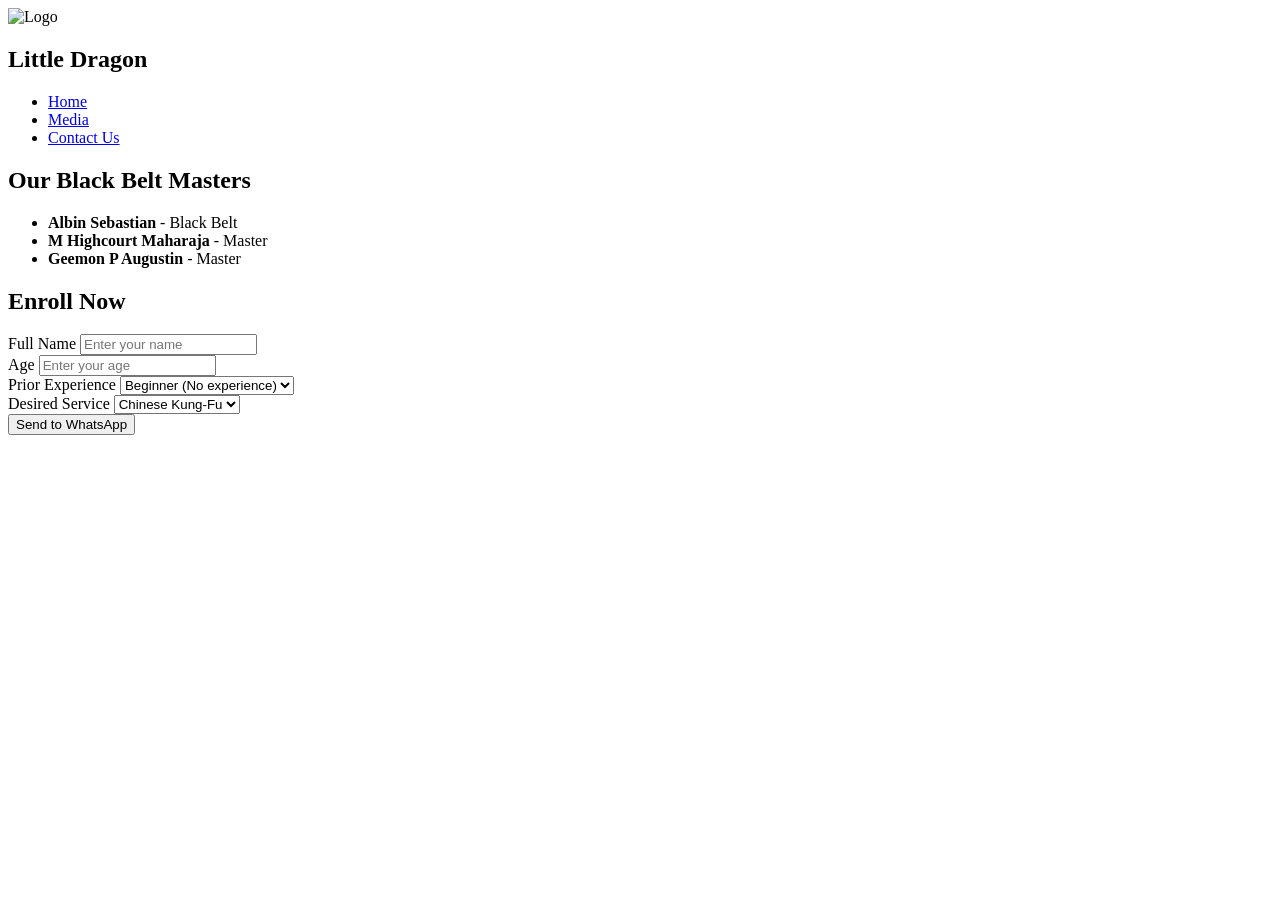
==== contact.html @ 61b42633 "Create contact.html" ====
<!DOCTYPE html>
<html lang="en">
<head>
    <meta charset="UTF-8">
    <meta name="viewport" content="width=device-width, initial-scale=1.0">
    <title>Contact - Little Dragon</title>
    <link rel="stylesheet" href="style.css">
</head>
<body class="no-intro">
    <nav class="glass-nav">
        <div class="logo-area">
            <img src="assets/1000696694.png" alt="Logo" class="nav-logo">
            <h2>Little Dragon</h2>
        </div>
        <ul class="nav-links">
            <li><a href="index.html">Home</a></li>
            <li><a href="media.html">Media</a></li>
            <li><a href="contact.html" class="active">Contact Us</a></li>
        </ul>
    </nav>

    <div class="container">
        <section class="masters-section glass-panel">
            <h2 class="glow-text">Our Black Belt Masters</h2>
            <ul class="masters-list">
                <li><strong>Albin Sebastian</strong> - Black Belt</li>
                <li><strong>M Highcourt Maharaja</strong> - Master</li>
                <li><strong>Geemon P Augustin</strong> - Master</li>
            </ul>
        </section>

        <section class="contact-section glass-panel">
            <h2>Enroll Now</h2>
            <form id="whatsapp-form">
                <div class="input-group">
                    <label>Full Name</label>
                    <input type="text" id="wa-name" required placeholder="Enter your name">
                </div>
                <div class="input-group">
                    <label>Age</label>
                    <input type="number" id="wa-age" required placeholder="Enter your age">
                </div>
                <div class="input-group">
                    <label>Prior Experience</label>
                    <select id="wa-exp">
                        <option value="Beginner">Beginner (No experience)</option>
                        <option value="Intermediate">Intermediate</option>
                        <option value="Advanced">Advanced / Black Belt</option>
                    </select>
                </div>
                <div class="input-group">
                    <label>Desired Service</label>
                    <select id="wa-service">
                        <option value="Kung-Fu">Chinese Kung-Fu</option>
                        <option value="Yoga">Yoga Training</option>
                        <option value="Both">Both</option>
                    </select>
                </div>
                <button type="button" class="btn-glow" onclick="sendToWhatsApp()">Send to WhatsApp</button>
            </form>
        </section>
    </div>

    <script src="script.js"></script>
</body>
</html>
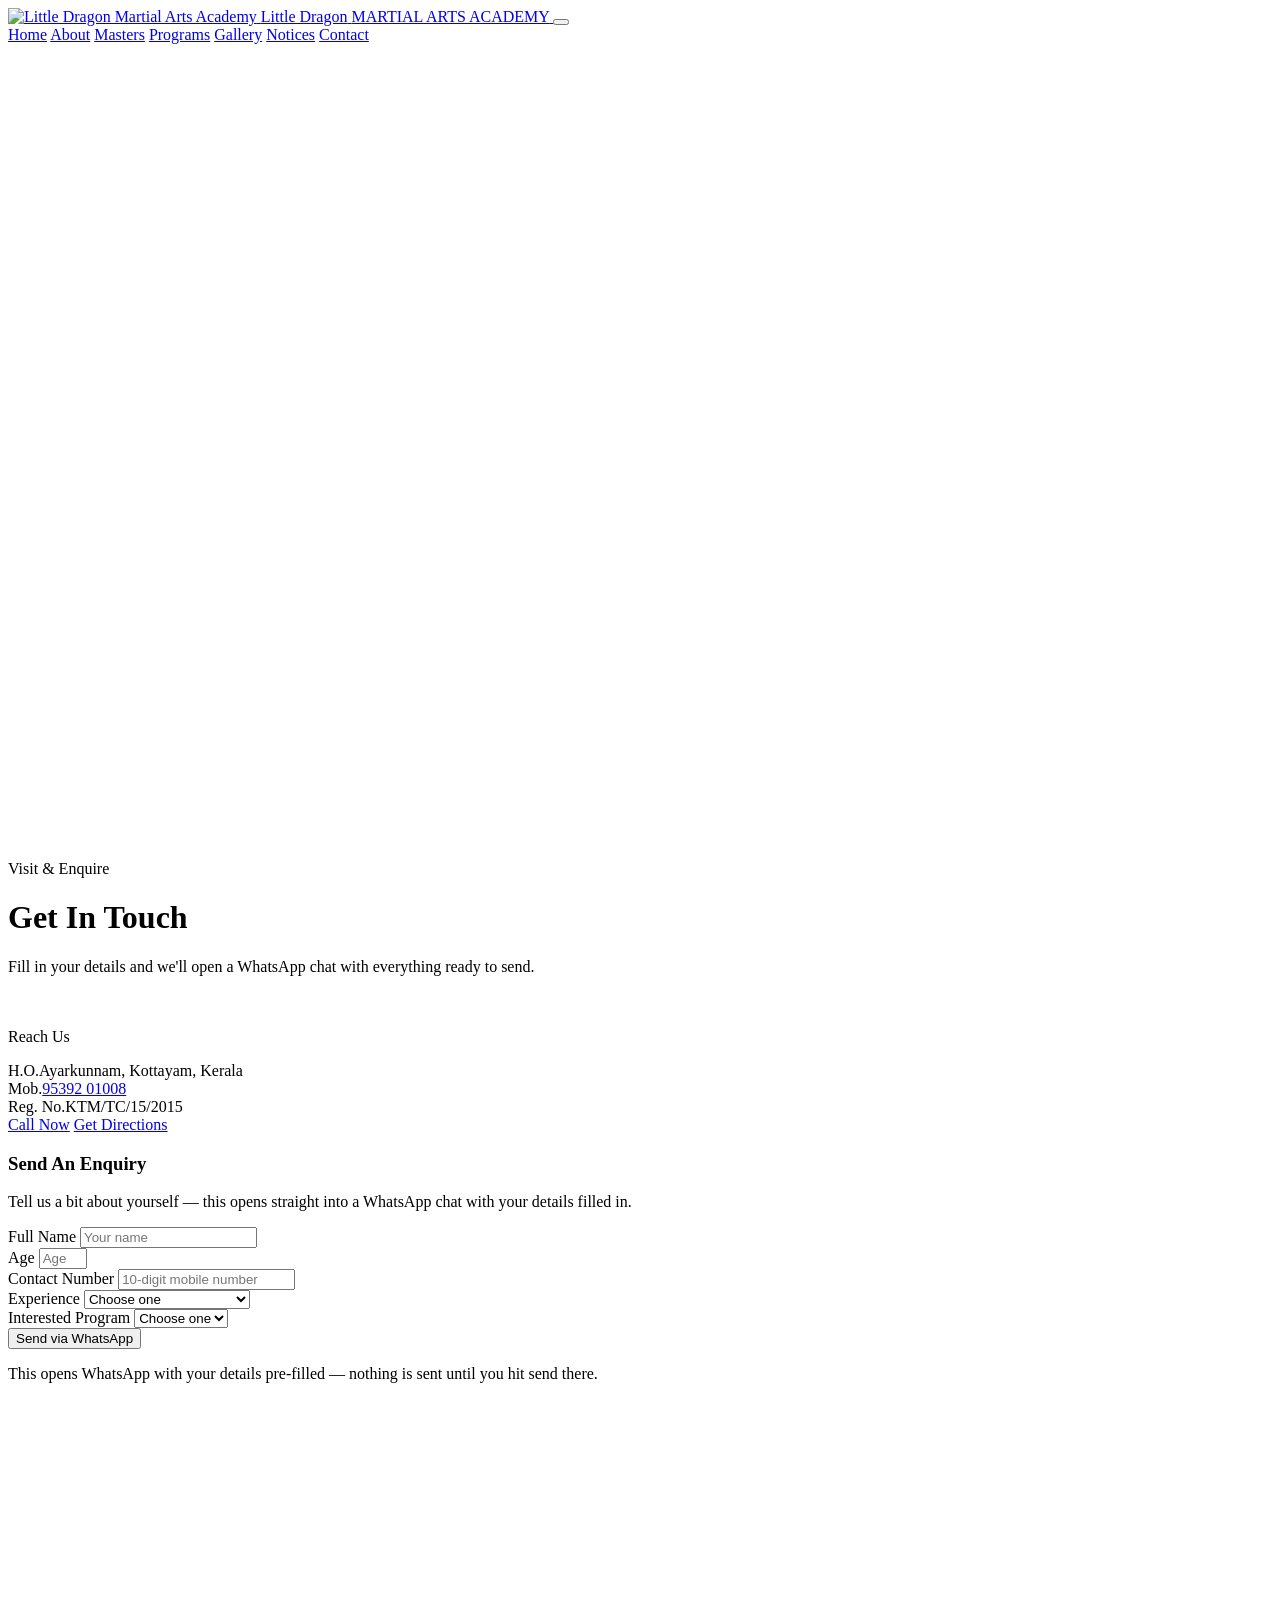
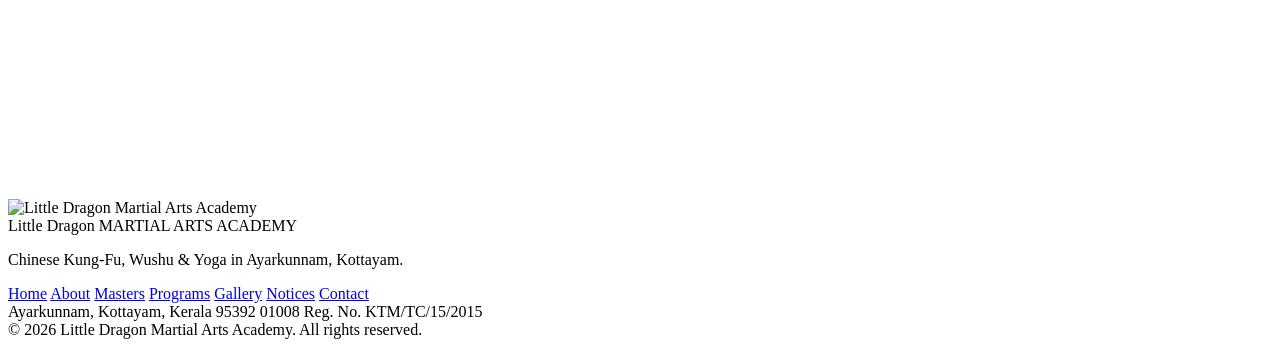
==== commit 84ddf49b: "Add files via upload" ====
--- a/contact.html
+++ b/contact.html
@@ -1,67 +1,164 @@
 <!DOCTYPE html>
 <html lang="en">
 <head>
-    <meta charset="UTF-8">
-    <meta name="viewport" content="width=device-width, initial-scale=1.0">
-    <title>Contact - Little Dragon</title>
-    <link rel="stylesheet" href="style.css">
+<meta charset="UTF-8">
+<meta name="viewport" content="width=device-width, initial-scale=1">
+<title>Contact | Little Dragon Martial Arts Academy</title>
+<meta name="description" content="Get in touch with Little Dragon Martial Arts Academy, Ayarkunnam. Send your enquiry straight to our WhatsApp.">
+<link rel="preconnect" href="https://fonts.googleapis.com">
+<link rel="preconnect" href="https://fonts.gstatic.com" crossorigin>
+<link href="https://fonts.googleapis.com/css2?family=Big+Shoulders+Display:wght@400;500;600;700;800;900&amp;family=Inter:wght@400;500;600;700&amp;family=IBM+Plex+Mono:wght@400;500;600&amp;display=swap" rel="stylesheet">
+<link rel="stylesheet" href="css/style.css">
+<link rel="icon" type="image/png" href="media/logo/favicon.png">
 </head>
-<body class="no-intro">
-    <nav class="glass-nav">
-        <div class="logo-area">
-            <img src="assets/1000696694.png" alt="Logo" class="nav-logo">
-            <h2>Little Dragon</h2>
+<body data-page="contact">
+
+<nav id="nav">
+  <div class="nav-inner">
+    <a href="index.html" class="brand">
+      <span class="logo-mark"><img class="seal-mark small" src="media/logo/logo-icon.jpg" alt="Little Dragon Martial Arts Academy"></span>
+      <span class="brand-text">
+        <span class="brand-name">Little Dragon</span>
+        <span class="brand-sub">MARTIAL ARTS ACADEMY</span>
+      </span>
+    </a>
+    <button id="navToggle" class="nav-toggle" aria-label="Toggle menu" aria-expanded="false">
+      <span></span><span></span><span></span>
+    </button>
+    <div class="nav-links" id="navLinks">
+      <a href="index.html">Home</a>
+      <a href="about.html">About</a>
+      <a href="masters.html">Masters</a>
+      <a href="programs.html">Programs</a>
+      <a href="gallery.html">Gallery</a>
+      <a href="notices.html">Notices</a>
+      <a href="contact.html" class="nav-cta active">Contact</a>
+    </div>
+  </div>
+</nav>
+
+<header class="page-hero">
+  <div class="glow-orb glow-crimson" style="width:460px;height:460px; top:-15%; right:-12%;"></div>
+  <div class="glow-orb glow-gold" style="width:340px;height:340px; bottom:-15%; left:-10%;"></div>
+  <div class="container">
+    <div class="reveal">
+      <p class="eyebrow">Visit &amp; Enquire</p>
+      <h1>Get In <span class="grad-text">Touch</span></h1>
+      <p class="lead">Fill in your details and we'll open a WhatsApp chat with everything ready to send.</p>
+    </div>
+  </div>
+</header>
+
+<main>
+  <section class="section" style="padding-top:20px;">
+    <div class="container">
+      <div class="contact-layout">
+
+        <div class="contact-info-card glass-card reveal">
+          <p class="eyebrow">Reach Us</p>
+          <div class="info-row"><span class="info-label">H.O.</span><span>Ayarkunnam, Kottayam, Kerala</span></div>
+          <div class="info-row"><span class="info-label">Mob.</span><a href="tel:+919539201008">95392 01008</a></div>
+          <div class="info-row"><span class="info-label">Reg. No.</span><span>KTM/TC/15/2015</span></div>
+          <div class="btn-row">
+            <a href="tel:+919539201008" class="btn btn-glass">Call Now</a>
+            <a href="https://www.google.com/maps/search/?api=1&amp;query=Little+Dragon+Martial+Arts+Academy+Ayarkunnam+Kottayam" target="_blank" rel="noopener" class="btn btn-glass">Get Directions</a>
+          </div>
         </div>
-        <ul class="nav-links">
-            <li><a href="index.html">Home</a></li>
-            <li><a href="media.html">Media</a></li>
-            <li><a href="contact.html" class="active">Contact Us</a></li>
-        </ul>
-    </nav>
 
-    <div class="container">
-        <section class="masters-section glass-panel">
-            <h2 class="glow-text">Our Black Belt Masters</h2>
-            <ul class="masters-list">
-                <li><strong>Albin Sebastian</strong> - Black Belt</li>
-                <li><strong>M Highcourt Maharaja</strong> - Master</li>
-                <li><strong>Geemon P Augustin</strong> - Master</li>
-            </ul>
-        </section>
+        <div class="enquiry-card glass-card reveal">
+          <h3>Send An Enquiry</h3>
+          <p>Tell us a bit about yourself — this opens straight into a WhatsApp chat with your details filled in.</p>
 
-        <section class="contact-section glass-panel">
-            <h2>Enroll Now</h2>
-            <form id="whatsapp-form">
-                <div class="input-group">
-                    <label>Full Name</label>
-                    <input type="text" id="wa-name" required placeholder="Enter your name">
-                </div>
-                <div class="input-group">
-                    <label>Age</label>
-                    <input type="number" id="wa-age" required placeholder="Enter your age">
-                </div>
-                <div class="input-group">
-                    <label>Prior Experience</label>
-                    <select id="wa-exp">
-                        <option value="Beginner">Beginner (No experience)</option>
-                        <option value="Intermediate">Intermediate</option>
-                        <option value="Advanced">Advanced / Black Belt</option>
-                    </select>
-                </div>
-                <div class="input-group">
-                    <label>Desired Service</label>
-                    <select id="wa-service">
-                        <option value="Kung-Fu">Chinese Kung-Fu</option>
-                        <option value="Yoga">Yoga Training</option>
-                        <option value="Both">Both</option>
-                    </select>
-                </div>
-                <button type="button" class="btn-glow" onclick="sendToWhatsApp()">Send to WhatsApp</button>
-            </form>
-        </section>
+          <form id="enquiryForm" novalidate>
+            <div class="form-grid">
+              <div class="form-field full">
+                <label for="fName">Full Name</label>
+                <input type="text" id="fName" name="name" placeholder="Your name" autocomplete="name">
+                <span class="form-error" id="err-name"></span>
+              </div>
+
+              <div class="form-field">
+                <label for="fAge">Age</label>
+                <input type="number" id="fAge" name="age" min="3" max="99" placeholder="Age" autocomplete="off">
+                <span class="form-error" id="err-age"></span>
+              </div>
+
+              <div class="form-field">
+                <label for="fPhone">Contact Number</label>
+                <input type="tel" id="fPhone" name="phone" placeholder="10-digit mobile number" autocomplete="tel">
+                <span class="form-error" id="err-phone"></span>
+              </div>
+
+              <div class="form-field">
+                <label for="fExperience">Experience</label>
+                <select id="fExperience" name="experience">
+                  <option value="" disabled selected>Choose one</option>
+                  <option value="New to martial arts">New to martial arts</option>
+                  <option value="Some experience">Some experience</option>
+                  <option value="Experienced practitioner">Experienced practitioner</option>
+                  <option value="Returning student">Returning student</option>
+                </select>
+                <span class="form-error" id="err-experience"></span>
+              </div>
+
+              <div class="form-field">
+                <label for="fProgram">Interested Program</label>
+                <select id="fProgram" name="program">
+                  <option value="" disabled selected>Choose one</option>
+                  <option value="Kung-Fu">Kung-Fu</option>
+                  <option value="Wushu">Wushu</option>
+                  <option value="Yoga">Yoga</option>
+                  <option value="Not sure yet">Not sure yet</option>
+                </select>
+                <span class="form-error" id="err-program"></span>
+              </div>
+            </div>
+
+            <button type="submit" class="btn btn-glow form-submit">Send via WhatsApp</button>
+            <p class="form-status" id="formStatus"></p>
+            <p class="form-note">This opens WhatsApp with your details pre-filled — nothing is sent until you hit send there.</p>
+          </form>
+        </div>
+
+      </div>
     </div>
+  </section>
+</main>
 
-    <script src="script.js"></script>
+<footer>
+  <div class="glow-orb glow-crimson" style="width:400px;height:400px; bottom:-220px; left:-100px; opacity:.35;"></div>
+  <div class="container">
+    <div class="footer-inner">
+      <div class="footer-brand">
+        <img class="seal-mark medium" src="media/logo/logo-icon.jpg" alt="Little Dragon Martial Arts Academy">
+        <div>
+          <div class="brand-text">
+            <span class="brand-name">Little Dragon</span>
+            <span class="brand-sub">MARTIAL ARTS ACADEMY</span>
+          </div>
+          <p>Chinese Kung-Fu, Wushu &amp; Yoga in Ayarkunnam, Kottayam.</p>
+        </div>
+      </div>
+      <nav class="footer-links">
+        <a href="index.html">Home</a>
+        <a href="about.html">About</a>
+        <a href="masters.html">Masters</a>
+        <a href="programs.html">Programs</a>
+        <a href="gallery.html">Gallery</a>
+        <a href="notices.html">Notices</a>
+        <a href="contact.html">Contact</a>
+      </nav>
+      <div class="footer-meta">
+        <span>Ayarkunnam, Kottayam, Kerala</span>
+        <span>95392 01008</span>
+        <span>Reg. No. KTM/TC/15/2015</span>
+      </div>
+    </div>
+    <div class="footer-bottom">&copy; 2026 Little Dragon Martial Arts Academy. All rights reserved.</div>
+  </div>
+</footer>
+
+<script src="js/contact.js"></script>
+<script src="js/main.js"></script>
 </body>
 </html>
-
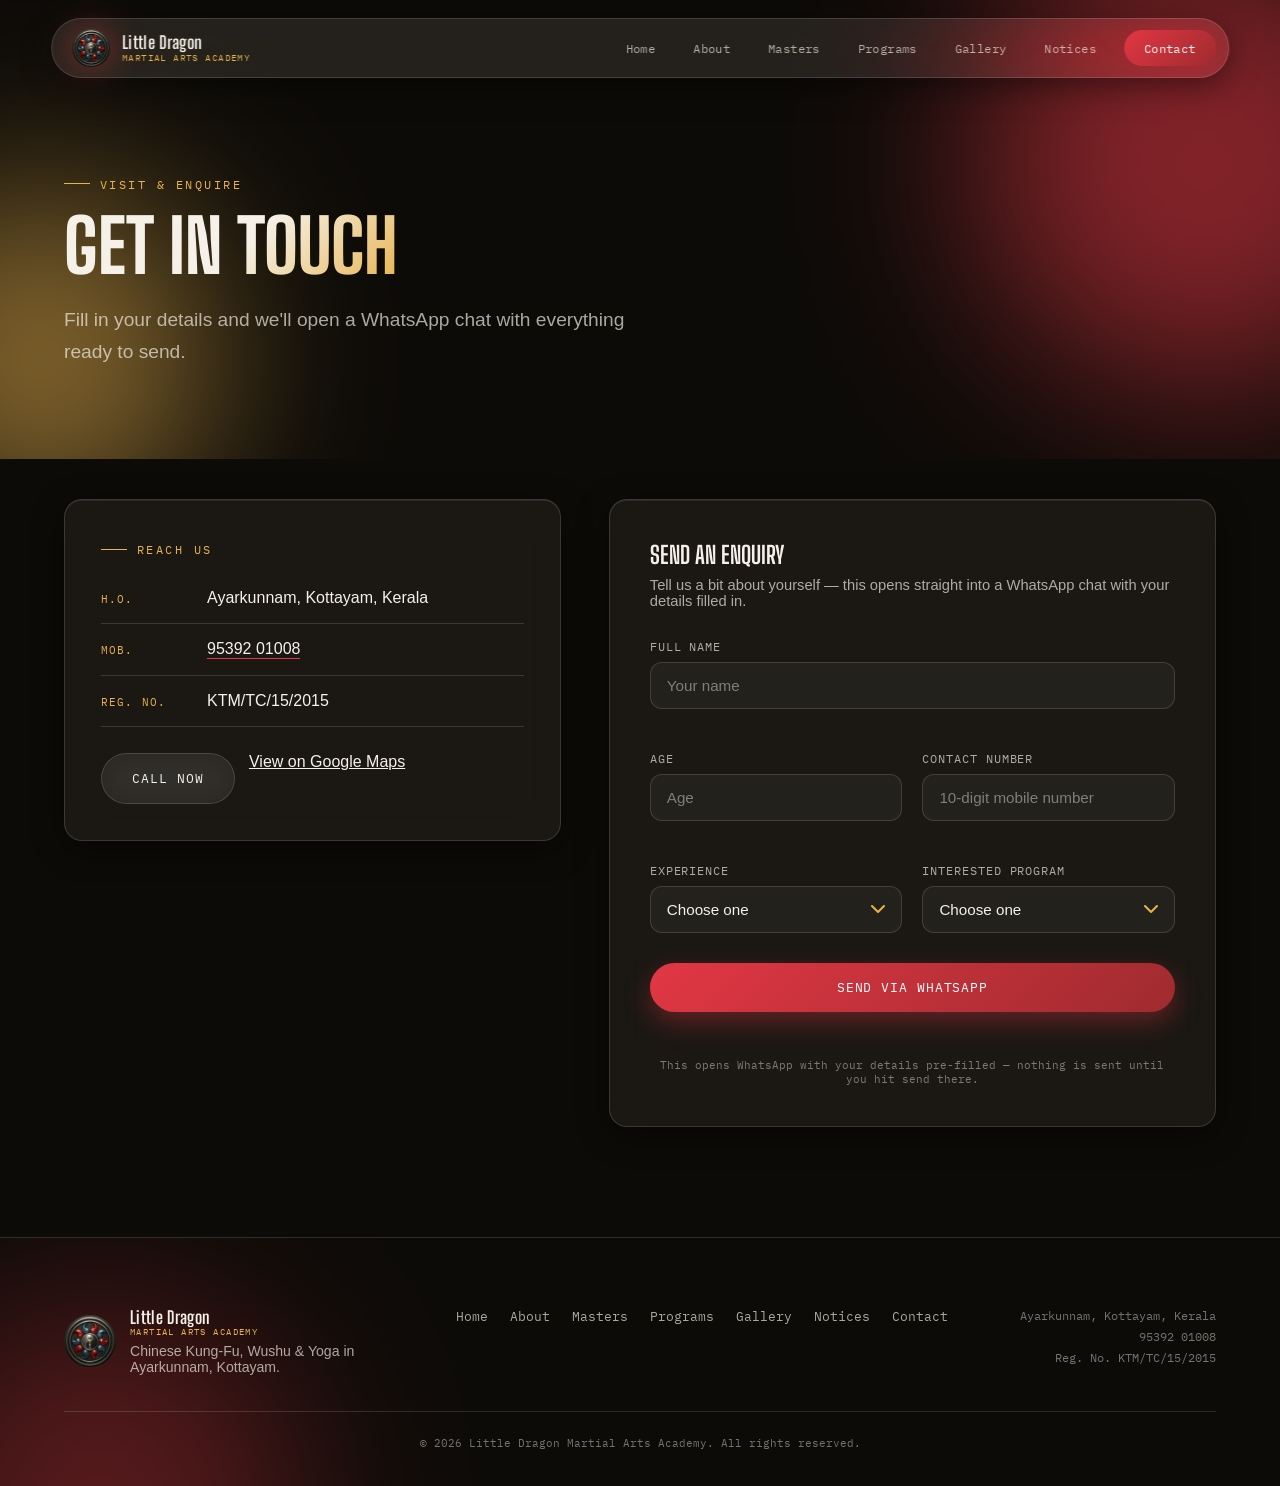
==== commit 174c2a7b: "Update contact.html" ====
--- a/contact.html
+++ b/contact.html
@@ -61,7 +61,9 @@
           <div class="info-row"><span class="info-label">Reg. No.</span><span>KTM/TC/15/2015</span></div>
           <div class="btn-row">
             <a href="tel:+919539201008" class="btn btn-glass">Call Now</a>
-            <a href="https://www.google.com/maps/search/?api=1&amp;query=Little+Dragon+Martial+Arts+Academy+Ayarkunnam+Kottayam" target="_blank" rel="noopener" class="btn btn-glass">Get Directions</a>
+            <a href="https://maps.app.goo.gl/yGZYramt4e4B1hnu8?g_st=ac" target="_blank">
+  View on Google Maps
+            </a>
           </div>
         </div>
 
--- a/css/style.css
+++ b/css/style.css
@@ -0,0 +1,351 @@
+/* ==========================================================================
+   LITTLE DRAGON MARTIAL ARTS ACADEMY — SHARED STYLESHEET
+   One file, loaded by every page. Organized in sections below:
+   1. Tokens        2. Reset         3. Type & layout utilities
+   4. Glass system  5. Glow orbs     6. Buttons
+   7. Nav           8. Splash (home only)   9. Footer
+   10. Scroll reveal   11. Page: Home
+   12. Page: About     13. Page: Masters
+   14. Page: Programs  15. Page: Gallery
+   16. Page: Notices   17. Page: Contact
+   18. Responsive      19. Reduced motion
+   ========================================================================== */
+
+/* 1. TOKENS ============================================================== */
+:root{
+  --bg:#0D0B08;
+  --bg-elev:#16130E;
+  --bg-elev-2:#1E1911;
+  --text:#F5F1E8;
+  --text-muted:rgba(245,241,232,.68);
+  --text-faint:rgba(245,241,232,.45);
+
+  --crimson:#E23744;
+  --crimson-deep:#9F2B2F;
+  --gold:#E8B24D;
+  --gold-deep:#B4923F;
+  --jade:#3FA98A;
+
+  --glass-bg:rgba(255,255,255,.055);
+  --glass-bg-strong:rgba(255,255,255,.095);
+  --glass-border:rgba(255,255,255,.14);
+  --glass-shadow:0 8px 32px rgba(0,0,0,.45);
+
+  --font-display:'Big Shoulders Display', sans-serif;
+  --font-body:'Inter', sans-serif;
+  --font-mono:'IBM Plex Mono', monospace;
+
+  --radius-lg:28px;
+  --radius-md:18px;
+  --radius-sm:12px;
+}
+
+/* 2. RESET ================================================================ */
+*,*::before,*::after{ box-sizing:border-box; }
+html{ scroll-behavior:smooth; }
+body{
+  margin:0;
+  background:var(--bg);
+  color:var(--text);
+  font-family:var(--font-body);
+  -webkit-font-smoothing:antialiased;
+  overflow-x:hidden;
+}
+img,video,svg{ display:block; max-width:100%; }
+a{ color:inherit; }
+h1,h2,h3,h4{ margin:0; font-weight:700; }
+p{ margin:0; }
+ul{ list-style:none; margin:0; padding:0; }
+section{ scroll-margin-top:110px; position:relative; }
+button{ font-family:inherit; }
+a:focus-visible, button:focus-visible, input:focus-visible, select:focus-visible, textarea:focus-visible{
+  outline:2px solid var(--gold); outline-offset:3px;
+}
+body.splash-active{ overflow:hidden; height:100vh; }
+
+/* 3. TYPE & LAYOUT UTILITIES ============================================= */
+.container{ max-width:1200px; margin:0 auto; padding-inline:24px; position:relative; z-index:1; }
+.section{ padding-block:110px; position:relative; overflow:hidden; }
+.section-sm{ padding-block:70px; }
+.eyebrow{ font-family:var(--font-mono); font-size:.78rem; letter-spacing:.2em; text-transform:uppercase; color:var(--gold); margin-bottom:16px; display:inline-flex; align-items:center; gap:10px; }
+.eyebrow::before{ content:""; width:26px; height:1px; background:var(--gold); }
+h2.section-title{ font-family:var(--font-display); font-weight:800; font-size:clamp(2.1rem,3.2vw + 1rem,3.4rem); text-transform:uppercase; letter-spacing:.01em; line-height:1.02; margin-bottom:22px; }
+.lead{ font-family:var(--font-body); font-size:clamp(1.02rem,1vw + .85rem,1.2rem); line-height:1.7; color:var(--text-muted); max-width:62ch; }
+.grad-text{ background:linear-gradient(135deg, var(--text) 20%, var(--gold) 100%); -webkit-background-clip:text; background-clip:text; color:transparent; }
+.page-hero{ padding-block:170px 90px; position:relative; overflow:hidden; }
+.page-hero .eyebrow{ margin-bottom:18px; }
+.page-hero h1{ font-family:var(--font-display); font-weight:800; font-size:clamp(2.4rem,5vw + 1rem,4.6rem); text-transform:uppercase; line-height:.98; margin-bottom:22px; }
+.page-hero .lead{ max-width:56ch; }
+
+/* 4. GLASS SYSTEM ========================================================= */
+.glass{
+  background:var(--glass-bg);
+  border:1px solid var(--glass-border);
+  backdrop-filter:blur(20px) saturate(160%);
+  -webkit-backdrop-filter:blur(20px) saturate(160%);
+  box-shadow:var(--glass-shadow), inset 0 1px 0 rgba(255,255,255,.08);
+  border-radius:var(--radius-lg);
+}
+.glass-card{
+  background:var(--glass-bg);
+  border:1px solid var(--glass-border);
+  backdrop-filter:blur(18px) saturate(160%);
+  -webkit-backdrop-filter:blur(18px) saturate(160%);
+  box-shadow:var(--glass-shadow), inset 0 1px 0 rgba(255,255,255,.07);
+  border-radius:var(--radius-md);
+  padding:32px 28px;
+  transition:transform .35s ease, background .35s ease, box-shadow .35s ease;
+}
+.glass-card:hover{ transform:translateY(-4px); background:var(--glass-bg-strong); }
+
+/* 5. GLOW ORBS ============================================================ */
+.glow-orb{ position:absolute; border-radius:50%; filter:blur(90px); opacity:.55; pointer-events:none; z-index:0; }
+.glow-crimson{ background:var(--crimson); }
+.glow-gold{ background:var(--gold); }
+.glow-jade{ background:var(--jade); }
+
+/* 6. BUTTONS ============================================================== */
+.btn{ display:inline-flex; align-items:center; gap:.55rem; padding:1rem 1.9rem; border-radius:100px; font-family:var(--font-mono); font-size:.8rem; letter-spacing:.07em; text-transform:uppercase; text-decoration:none; border:none; cursor:pointer; transition:transform .3s ease, box-shadow .3s ease, background .3s ease, color .3s ease; }
+.btn-glow{ background:linear-gradient(135deg, var(--crimson), var(--crimson-deep)); color:#fff; box-shadow:0 10px 26px rgba(226,55,68,.35); }
+.btn-glow:hover{ transform:translateY(-3px); box-shadow:0 14px 34px rgba(226,55,68,.5); }
+.btn-glass{ background:var(--glass-bg); border:1px solid var(--glass-border); color:var(--text); backdrop-filter:blur(16px); }
+.btn-glass:hover{ background:var(--glass-bg-strong); transform:translateY(-3px); }
+.btn-gold{ background:linear-gradient(135deg, var(--gold), var(--gold-deep)); color:#1a1508; box-shadow:0 10px 26px rgba(232,178,77,.3); }
+.btn-gold:hover{ transform:translateY(-3px); box-shadow:0 14px 34px rgba(232,178,77,.45); }
+.btn[disabled]{ opacity:.5; cursor:not-allowed; transform:none !important; }
+
+/* 7. NAV ================================================================== */
+#nav{ position:fixed; top:18px; left:50%; transform:translateX(-50%); z-index:200; width:min(1180px,92vw); }
+.nav-inner{ background:var(--glass-bg-strong); border:1px solid var(--glass-border); backdrop-filter:blur(24px) saturate(180%); -webkit-backdrop-filter:blur(24px) saturate(180%); border-radius:100px; padding:10px 12px 10px 20px; display:flex; align-items:center; justify-content:space-between; gap:20px; box-shadow:var(--glass-shadow); }
+.brand{ display:flex; align-items:center; gap:12px; text-decoration:none; color:var(--text); }
+.logo-mark{ position:relative; display:inline-flex; }
+.logo-mark::after{ content:""; position:absolute; inset:-40%; background:radial-gradient(circle, rgba(226,55,68,.5), transparent 70%); filter:blur(14px); z-index:-1; }
+.seal-mark{ display:block; border-radius:50%; object-fit:cover; }
+.seal-mark.small{ width:38px; height:38px; }
+.seal-mark.medium{ width:52px; height:52px; }
+.seal-mark.large{ width:280px; height:280px; box-shadow:0 25px 60px rgba(0,0,0,.5); }
+.brand-text{ display:flex; flex-direction:column; line-height:1.12; }
+.brand-name{ font-family:var(--font-display); font-weight:700; font-size:1.08rem; letter-spacing:.02em; }
+.brand-sub{ font-family:var(--font-mono); font-size:.55rem; letter-spacing:.16em; color:var(--gold); }
+.nav-links{ display:flex; align-items:center; gap:6px; font-family:var(--font-mono); font-size:.78rem; letter-spacing:.03em; }
+.nav-links a{ color:var(--text-muted); text-decoration:none; padding:10px 16px; border-radius:100px; transition:color .25s ease, background .25s ease; }
+.nav-links a:hover{ color:var(--text); background:rgba(255,255,255,.06); }
+.nav-links a.active{ color:var(--text); background:rgba(255,255,255,.09); }
+.nav-links a.nav-cta{ background:linear-gradient(135deg, var(--crimson), var(--crimson-deep)); color:#fff; padding:10px 20px; margin-left:6px; }
+.nav-links a.nav-cta:hover{ box-shadow:0 8px 20px rgba(226,55,68,.4); }
+.nav-toggle{ display:none; background:none; border:none; cursor:pointer; padding:8px; z-index:210; flex-direction:column; gap:5px; }
+.nav-toggle span{ width:22px; height:2px; background:var(--text); border-radius:2px; transition:transform .3s ease, opacity .3s ease; }
+.nav-toggle.active span:nth-child(1){ transform:translateY(7px) rotate(45deg); }
+.nav-toggle.active span:nth-child(2){ opacity:0; }
+.nav-toggle.active span:nth-child(3){ transform:translateY(-7px) rotate(-45deg); }
+
+@media (max-width:900px){
+  .nav-links{ position:fixed; top:0; right:0; height:100vh; width:min(80vw,320px); background:rgba(13,11,8,.85); backdrop-filter:blur(24px) saturate(180%); flex-direction:column; align-items:stretch; justify-content:center; padding:40px 28px; gap:10px; transform:translateX(100%); transition:transform .4s ease; border-left:1px solid var(--glass-border); }
+  .nav-links.open{ transform:translateX(0); }
+  .nav-links a{ padding:14px 18px; font-size:.95rem; }
+  .nav-toggle{ display:flex; }
+}
+
+/* 8. SPLASH (index.html only) ============================================ */
+#splash{ position:fixed; inset:0; z-index:9999; background:var(--bg); display:flex; flex-direction:column; align-items:center; justify-content:center; gap:22px; overflow:hidden; transition:opacity .8s ease, transform .8s ease; }
+#splash .glow-orb{ opacity:.5; }
+.splash-logo{ position:relative; animation:splashPulseIn 1s cubic-bezier(.2,.8,.2,1) both; transition:transform .7s cubic-bezier(.6,0,.2,1); }
+.splash-logo .seal-mark{ width:160px; height:160px; }
+.splash-logo::after{ content:""; position:absolute; inset:-45%; background:radial-gradient(circle, rgba(226,55,68,.55), transparent 70%); filter:blur(24px); z-index:-1; }
+@keyframes splashPulseIn{ 0%{ transform:scale(.4); opacity:0; } 60%{ transform:scale(1.1); opacity:1; } 100%{ transform:scale(1); opacity:1; } }
+.splash-name{ font-family:var(--font-display); font-weight:800; font-size:clamp(2rem,6vw,3.6rem); letter-spacing:.02em; text-transform:uppercase; text-align:center; background:linear-gradient(135deg, var(--text) 30%, var(--gold) 100%); -webkit-background-clip:text; background-clip:text; color:transparent; opacity:0; transform:translateY(16px); animation:splashFadeUp .8s ease forwards; animation-delay:.5s; }
+.splash-sub{ font-family:var(--font-mono); font-size:.78rem; letter-spacing:.28em; text-transform:uppercase; color:var(--text-muted); opacity:0; animation:splashFadeUp .8s ease forwards; animation-delay:.75s; }
+@keyframes splashFadeUp{ to{ opacity:1; transform:none; } }
+#splash.splash-exit{ opacity:0; transform:scale(1.04); pointer-events:none; }
+#splash.splash-exit .splash-logo{ transform:scale(.3) translate(-40vw,-42vh); }
+
+/* 9. FOOTER =============================================================== */
+footer{ position:relative; padding-block:70px 36px; border-top:1px solid var(--glass-border); overflow:hidden; }
+.footer-inner{ display:flex; flex-wrap:wrap; justify-content:space-between; gap:36px; margin-bottom:36px; }
+.footer-brand{ display:flex; align-items:center; gap:14px; max-width:320px; }
+.footer-brand p{ font-family:var(--font-body); font-size:.88rem; color:var(--text-muted); margin-top:6px; }
+.footer-links{ display:flex; flex-wrap:wrap; gap:10px 22px; font-family:var(--font-mono); font-size:.8rem; }
+.footer-links a{ color:var(--text-muted); text-decoration:none; }
+.footer-links a:hover{ color:var(--text); }
+.footer-meta{ font-family:var(--font-mono); font-size:.75rem; color:var(--text-faint); display:flex; flex-direction:column; gap:6px; text-align:right; }
+.footer-bottom{ border-top:1px solid var(--glass-border); padding-top:24px; font-family:var(--font-mono); font-size:.7rem; color:var(--text-faint); text-align:center; }
+
+@media (max-width:600px){
+  .footer-inner{ flex-direction:column; }
+  .footer-meta{ text-align:left; }
+}
+
+/* 10. SCROLL REVEAL ======================================================= */
+.reveal{ opacity:0; transform:translateY(26px); transition:opacity .7s ease, transform .7s ease; }
+.reveal.in-view{ opacity:1; transform:none; }
+.stagger > *:nth-child(1){ transition-delay:0s; }
+.stagger > *:nth-child(2){ transition-delay:.1s; }
+.stagger > *:nth-child(3){ transition-delay:.2s; }
+.stagger > *:nth-child(4){ transition-delay:.3s; }
+.stagger > *:nth-child(5){ transition-delay:.4s; }
+.stagger > *:nth-child(6){ transition-delay:.5s; }
+
+/* 11. PAGE: HOME ========================================================== */
+.hero{ min-height:100svh; display:flex; flex-direction:column; justify-content:center; padding-top:120px; position:relative; overflow:hidden; }
+.hero-inner{ max-width:1200px; margin:0 auto; width:100%; padding-inline:24px; display:grid; grid-template-columns:1.15fr .85fr; align-items:center; gap:40px; flex:1; position:relative; z-index:1; }
+.hero-title{ font-family:var(--font-display); font-weight:800; line-height:.96; text-transform:uppercase; margin-bottom:26px; }
+.hero-title .line{ display:block; font-size:clamp(2.6rem,6vw + 1rem,5.8rem); opacity:0; transform:translateY(30px); animation:lineUp .8s ease forwards; }
+.hero-title .line-1{ color:var(--text); animation-delay:.15s; }
+.hero-title .line-2{ animation-delay:.32s; }
+@keyframes lineUp{ to{ opacity:1; transform:none; } }
+.hero-sub{ font-family:var(--font-body); font-size:clamp(1.05rem,1vw + .9rem,1.2rem); line-height:1.7; color:var(--text-muted); max-width:50ch; margin-bottom:38px; opacity:0; animation:lineUp .8s ease forwards; animation-delay:.5s; }
+.hero-ctas{ display:flex; flex-wrap:wrap; gap:16px; opacity:0; animation:lineUp .8s ease forwards; animation-delay:.62s; }
+.hero-stats{ opacity:0; animation:lineUp .8s ease forwards; animation-delay:.78s; margin-top:56px; }
+.hero-visual{ display:flex; justify-content:center; align-items:center; position:relative; }
+.hero-visual .logo-mark .seal-mark{ width:300px; height:300px; }
+.hero-visual .logo-mark{ animation:heroFloat 6s ease-in-out infinite; }
+@keyframes heroFloat{ 0%,100%{ transform:translateY(0) rotate(-3deg); } 50%{ transform:translateY(-16px) rotate(3deg); } }
+.stat-strip{ display:flex; flex-wrap:wrap; gap:10px; }
+.stat-chip{ font-family:var(--font-mono); font-size:.72rem; letter-spacing:.08em; color:var(--text-muted); padding:10px 18px; }
+
+.home-intro-grid{ display:grid; grid-template-columns:repeat(3,1fr); gap:24px; margin-top:48px; }
+.home-intro-grid .glass-card h3{ font-family:var(--font-display); font-size:1.3rem; text-transform:uppercase; margin-bottom:10px; color:var(--text); }
+.home-intro-grid .glass-card p{ font-family:var(--font-body); color:var(--text-muted); font-size:.95rem; line-height:1.6; }
+
+.home-cta{ text-align:center; padding-block:60px; }
+.home-cta h2{ font-family:var(--font-display); font-size:clamp(1.8rem,3vw + 1rem,2.8rem); text-transform:uppercase; margin-bottom:20px; }
+.home-cta .btn-row{ display:flex; justify-content:center; gap:16px; flex-wrap:wrap; }
+
+@media (max-width:900px){
+  .hero-inner{ grid-template-columns:1fr; text-align:left; }
+  .hero-visual{ order:-1; margin-bottom:-10px; }
+  .hero-visual .logo-mark .seal-mark{ width:170px; height:170px; }
+  .home-intro-grid{ grid-template-columns:1fr; }
+}
+
+/* 12. PAGE: ABOUT ========================================================= */
+.about-grid{ display:grid; grid-template-columns:1fr 1fr; gap:60px; align-items:start; margin-top:20px; }
+.value-rows{ margin-top:0; }
+.value-row{ display:flex; gap:20px; padding-block:22px; border-bottom:1px solid var(--glass-border); }
+.value-row:first-child{ padding-top:0; }
+.value-num{ font-family:var(--font-mono); font-size:.75rem; color:var(--gold); padding-top:4px; min-width:28px; }
+.value-row h4{ font-family:var(--font-display); font-size:1.15rem; text-transform:uppercase; margin-bottom:6px; }
+.value-row p{ font-family:var(--font-body); color:var(--text-muted); font-size:.95rem; line-height:1.6; }
+.credential-strip{ margin-top:60px; display:flex; flex-wrap:wrap; gap:16px; }
+.credential-chip{ font-family:var(--font-mono); font-size:.75rem; letter-spacing:.06em; padding:14px 22px; text-transform:uppercase; }
+
+@media (max-width:900px){ .about-grid{ grid-template-columns:1fr; gap:40px; } }
+
+/* 13. PAGE: MASTERS ======================================================= */
+.roster-list{ margin-top:40px; display:flex; flex-direction:column; gap:20px; }
+.roster-row{ display:flex; gap:26px; align-items:flex-start; padding:32px; }
+.roster-seal{ width:64px; height:64px; flex-shrink:0; }
+.roster-main{ display:flex; flex-wrap:wrap; align-items:center; gap:14px; margin-bottom:10px; }
+.roster-name{ font-family:var(--font-display); font-weight:700; font-size:clamp(1.4rem,2vw + .8rem,1.9rem); letter-spacing:.01em; text-transform:uppercase; }
+.roster-role{ font-family:var(--font-mono); font-size:.72rem; letter-spacing:.1em; text-transform:uppercase; color:var(--gold); border:1px solid rgba(232,178,77,.4); padding:5px 12px; border-radius:100px; }
+.roster-cred{ font-family:var(--font-body); color:var(--text-muted); max-width:62ch; line-height:1.6; font-size:.98rem; }
+
+.masters-grid{ margin-top:44px; display:grid; grid-template-columns:repeat(3,1fr); gap:24px; }
+.master-card{ text-align:center; padding:40px 26px; }
+.master-badge{ display:inline-flex; align-items:center; justify-content:center; width:72px; height:72px; border-radius:50%; background:linear-gradient(135deg, var(--crimson), var(--crimson-deep)); color:#fff; font-family:var(--font-display); font-weight:700; font-size:1.4rem; margin-bottom:22px; box-shadow:0 10px 26px rgba(226,55,68,.35); }
+.master-name{ display:block; font-family:var(--font-display); font-weight:600; font-size:1.3rem; text-transform:uppercase; margin-bottom:8px; }
+.master-title{ display:block; font-family:var(--font-mono); font-size:.72rem; letter-spacing:.1em; text-transform:uppercase; color:var(--gold); }
+
+@media (max-width:900px){ .masters-grid{ grid-template-columns:1fr; } .roster-row{ flex-direction:column; align-items:flex-start; } }
+
+/* 14. PAGE: PROGRAMS ====================================================== */
+.programs-grid{ margin-top:44px; display:grid; grid-template-columns:repeat(3,1fr); gap:24px; }
+.program-card{ padding:38px 30px; }
+.program-icon{ width:52px; height:52px; border-radius:16px; background:var(--glass-bg-strong); border:1px solid var(--glass-border); display:flex; align-items:center; justify-content:center; margin-bottom:22px; }
+.program-icon svg{ width:26px; height:26px; }
+.program-card h3{ font-family:var(--font-display); font-weight:700; font-size:1.5rem; text-transform:uppercase; margin-bottom:12px; }
+.program-card p{ font-family:var(--font-body); color:var(--text-muted); line-height:1.65; font-size:.98rem; margin-bottom:18px; }
+.program-tags{ display:flex; flex-wrap:wrap; gap:8px; }
+.program-tag{ font-family:var(--font-mono); font-size:.68rem; letter-spacing:.05em; text-transform:uppercase; color:var(--text-muted); background:rgba(255,255,255,.05); border:1px solid var(--glass-border); padding:5px 12px; border-radius:100px; }
+
+.grading-line{ margin-top:80px; padding:44px; }
+.grading-label{ font-family:var(--font-mono); font-size:.8rem; letter-spacing:.14em; text-transform:uppercase; color:var(--gold); margin-bottom:30px; }
+.belt-bar{ display:flex; gap:6px; margin-bottom:42px; overflow-x:auto; padding-bottom:30px; }
+.belt{ flex:1; min-width:44px; height:38px; background:var(--belt-color); position:relative; border-radius:8px; border:1px solid rgba(0,0,0,.25); }
+.belt::after{ content:attr(data-name); position:absolute; top:100%; left:50%; transform:translateX(-50%); margin-top:10px; font-family:var(--font-mono); font-size:.6rem; letter-spacing:.03em; color:var(--text-faint); white-space:nowrap; }
+.grading-caption{ font-family:var(--font-body); font-style:italic; color:var(--text-muted); max-width:56ch; margin-bottom:32px; }
+
+@media (max-width:900px){ .programs-grid{ grid-template-columns:1fr; } }
+
+/* 15. PAGE: GALLERY ======================================================= */
+.filter-row{ display:flex; gap:10px; margin-top:36px; margin-bottom:8px; flex-wrap:wrap; }
+.filter-btn{ font-family:var(--font-mono); font-size:.78rem; letter-spacing:.05em; text-transform:uppercase; padding:10px 20px; border-radius:100px; background:var(--glass-bg); border:1px solid var(--glass-border); color:var(--text-muted); cursor:pointer; transition:all .25s ease; }
+.filter-btn:hover{ color:var(--text); }
+.filter-btn.active{ background:linear-gradient(135deg, var(--crimson), var(--crimson-deep)); color:#fff; border-color:transparent; }
+.media-grid{ margin-top:32px; display:grid; grid-template-columns:repeat(3,1fr); gap:22px; }
+.media-tile{ position:relative; border-radius:var(--radius-md); overflow:hidden; aspect-ratio:4/3; background:var(--glass-bg); border:1px solid var(--glass-border); }
+.media-tile img, .media-tile video{ width:100%; height:100%; object-fit:cover; display:block; }
+.media-tile .tile-caption{ position:absolute; left:0; right:0; bottom:0; padding:18px; background:linear-gradient(to top, rgba(0,0,0,.75), transparent); font-family:var(--font-mono); font-size:.75rem; letter-spacing:.03em; color:var(--text); opacity:0; transition:opacity .3s ease; }
+.media-tile:hover .tile-caption{ opacity:1; }
+.media-tile .play-badge{ position:absolute; top:14px; right:14px; width:34px; height:34px; border-radius:50%; background:rgba(0,0,0,.5); backdrop-filter:blur(6px); display:flex; align-items:center; justify-content:center; }
+.media-tile .play-badge svg{ width:14px; height:14px; }
+.media-placeholder{ position:absolute; inset:0; display:none; flex-direction:column; align-items:center; justify-content:center; gap:10px; text-align:center; padding:20px; background:var(--bg-elev); }
+.media-placeholder svg{ width:28px; height:28px; opacity:.4; }
+.media-placeholder span{ font-family:var(--font-mono); font-size:.68rem; color:var(--text-faint); letter-spacing:.03em; word-break:break-all; }
+.media-tile.load-failed .media-placeholder{ display:flex; }
+.media-tile.load-failed img, .media-tile.load-failed video{ display:none; }
+.media-tile.hidden{ display:none; }
+
+@media (max-width:900px){ .media-grid{ grid-template-columns:repeat(2,1fr); } }
+@media (max-width:560px){ .media-grid{ grid-template-columns:1fr; } }
+
+/* 16. PAGE: NOTICES ======================================================= */
+.notices-list{ margin-top:40px; display:flex; flex-direction:column; gap:22px; }
+.notice-card{ display:grid; grid-template-columns:140px 1fr; gap:26px; padding:28px; }
+.notice-thumb{ width:140px; height:100px; border-radius:var(--radius-sm); overflow:hidden; background:var(--bg-elev); position:relative; flex-shrink:0; }
+.notice-thumb img{ width:100%; height:100%; object-fit:cover; }
+.notice-thumb .media-placeholder{ position:absolute; inset:0; }
+.notice-date{ font-family:var(--font-mono); font-size:.72rem; letter-spacing:.08em; text-transform:uppercase; color:var(--gold); margin-bottom:8px; }
+.notice-card h3{ font-family:var(--font-display); font-size:1.4rem; text-transform:uppercase; margin-bottom:10px; }
+.notice-card p{ font-family:var(--font-body); color:var(--text-muted); line-height:1.6; font-size:.95rem; }
+.notices-empty{ font-family:var(--font-mono); color:var(--text-faint); font-size:.85rem; padding:40px; text-align:center; }
+
+@media (max-width:700px){ .notice-card{ grid-template-columns:1fr; } .notice-thumb{ width:100%; height:160px; } }
+
+/* 17. PAGE: CONTACT ======================================================= */
+.contact-layout{ display:grid; grid-template-columns:.9fr 1.1fr; gap:48px; align-items:start; margin-top:20px; }
+.contact-info-card{ padding:36px; }
+.info-row{ display:flex; gap:16px; padding-block:16px; border-bottom:1px solid var(--glass-border); font-family:var(--font-body); font-size:1rem; }
+.info-row:last-of-type{ border-bottom:none; }
+.info-label{ font-family:var(--font-mono); font-size:.7rem; letter-spacing:.1em; text-transform:uppercase; color:var(--gold); min-width:90px; padding-top:3px; }
+.info-row a{ color:var(--text); text-decoration:none; border-bottom:1px solid var(--crimson); }
+.contact-info-card .btn-row{ margin-top:26px; display:flex; flex-wrap:wrap; gap:14px; }
+
+.enquiry-card{ padding:40px; }
+.enquiry-card h3{ font-family:var(--font-display); font-size:1.5rem; text-transform:uppercase; margin-bottom:8px; }
+.enquiry-card > p{ font-family:var(--font-body); color:var(--text-muted); font-size:.92rem; margin-bottom:30px; }
+.form-grid{ display:grid; grid-template-columns:1fr 1fr; gap:20px; }
+.form-field{ display:flex; flex-direction:column; gap:8px; }
+.form-field.full{ grid-column:1 / -1; }
+.form-field label{ font-family:var(--font-mono); font-size:.72rem; letter-spacing:.08em; text-transform:uppercase; color:var(--text-muted); }
+.form-field input, .form-field select{
+  background:rgba(255,255,255,.04);
+  border:1px solid var(--glass-border);
+  border-radius:var(--radius-sm);
+  padding:14px 16px;
+  color:var(--text);
+  font-family:var(--font-body);
+  font-size:.95rem;
+  transition:border-color .25s ease, background .25s ease;
+}
+.form-field input::placeholder{ color:var(--text-faint); }
+.form-field input:focus, .form-field select:focus{ border-color:var(--gold); background:rgba(255,255,255,.07); outline:none; }
+.form-field select{ appearance:none; -webkit-appearance:none; background-image:url("data:image/svg+xml,%3Csvg xmlns='http://www.w3.org/2000/svg' width='14' height='9'%3E%3Cpath d='M1 1l6 6 6-6' stroke='%23E8B24D' stroke-width='2' fill='none' stroke-linecap='round' stroke-linejoin='round'/%3E%3C/svg%3E"); background-repeat:no-repeat; background-position:right 16px center; }
+.form-field select option{ background:var(--bg-elev); color:var(--text); }
+.form-error{ font-family:var(--font-mono); font-size:.7rem; color:var(--crimson); min-height:14px; }
+.form-submit{ margin-top:8px; width:100%; justify-content:center; }
+.form-note{ font-family:var(--font-mono); font-size:.7rem; color:var(--text-faint); margin-top:16px; text-align:center; }
+.form-status{ font-family:var(--font-mono); font-size:.78rem; color:var(--jade); margin-top:14px; text-align:center; min-height:16px; }
+
+@media (max-width:900px){ .contact-layout{ grid-template-columns:1fr; } .form-grid{ grid-template-columns:1fr; } }
+
+/* 18. RESPONSIVE (global) ================================================ */
+@media (max-width:900px){
+  .section{ padding-block:80px; }
+  .page-hero{ padding-block:140px 60px; }
+}
+
+/* 19. REDUCED MOTION ====================================================== */
+@media (prefers-reduced-motion:reduce){
+  *{ animation-duration:.001ms !important; animation-iteration-count:1 !important; transition-duration:.001ms !important; scroll-behavior:auto !important; }
+}
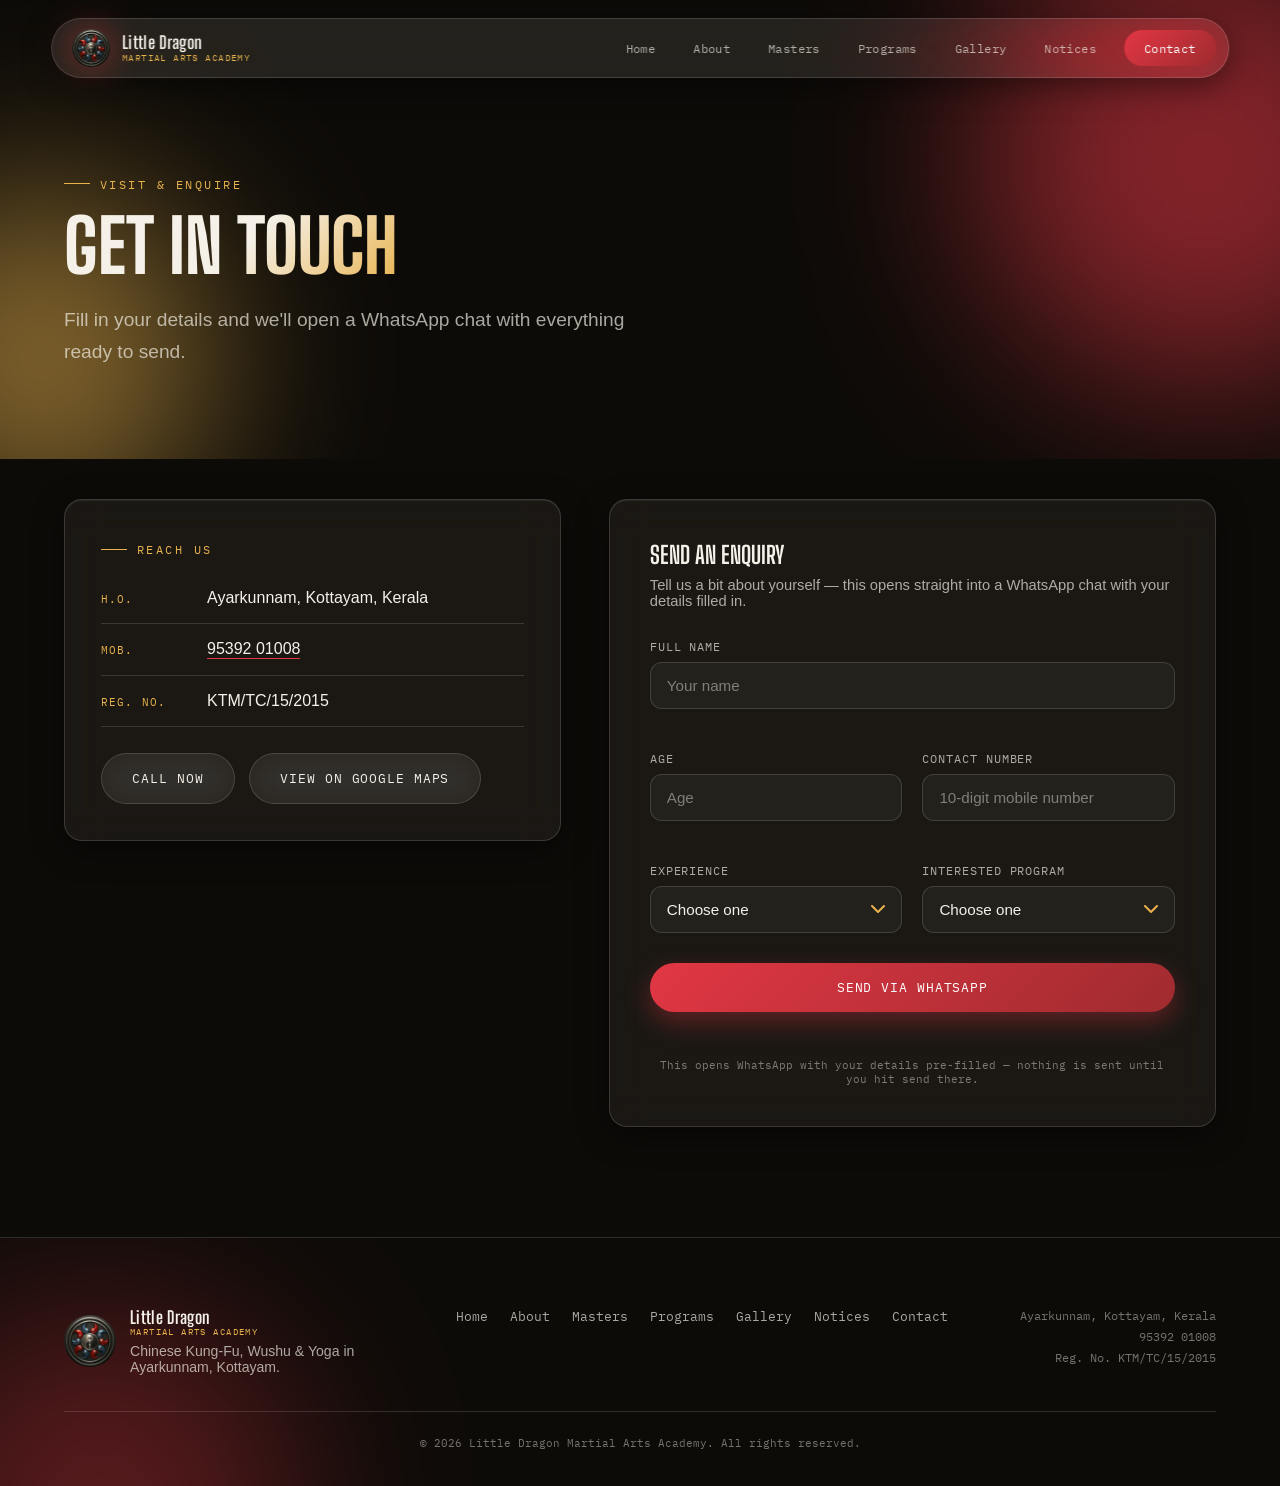
==== commit c6c3a9b6: "Update contact.html" ====
--- a/contact.html
+++ b/contact.html
@@ -61,7 +61,7 @@
           <div class="info-row"><span class="info-label">Reg. No.</span><span>KTM/TC/15/2015</span></div>
           <div class="btn-row">
             <a href="tel:+919539201008" class="btn btn-glass">Call Now</a>
-            <a href="https://maps.app.goo.gl/yGZYramt4e4B1hnu8?g_st=ac" target="_blank">
+            <a href="https://maps.app.goo.gl/yGZYramt4e4B1hnu8?g_st=ac" class="btn btn-glass">
   View on Google Maps
             </a>
           </div>
